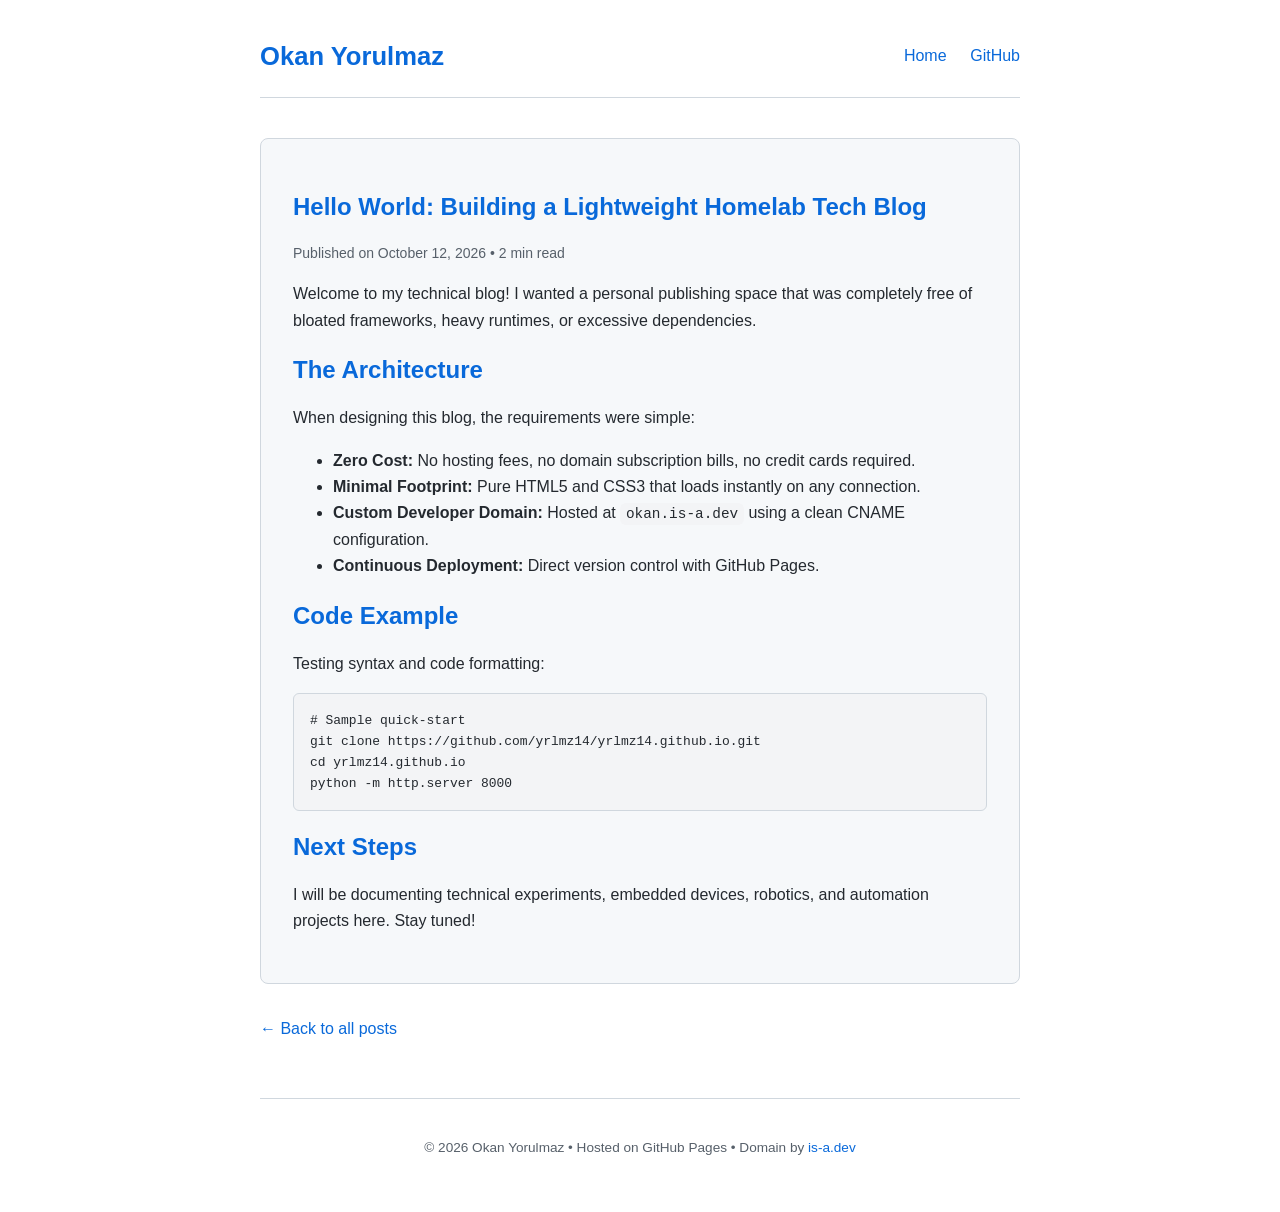
==== posts/hello-world.html @ 9f78048e "Initial commit: launch tech blog with hello-world post and CNAME" ====
<!DOCTYPE html>
<html lang="en">
<head>
  <meta charset="utf-8">
  <meta name="viewport" content="width=device-width, initial-scale=1">
  <title>Hello World: Building a Lightweight Homelab Tech Blog | Okan Yorulmaz</title>
  <link rel="stylesheet" href="/style.css">
</head>
<body>
  <header>
    <h1><a href="/">Okan Yorulmaz</a></h1>
    <nav>
      <a href="/">Home</a>
      <a href="https://github.com/yrlmz14" target="_blank" rel="noopener">GitHub</a>
    </nav>
  </header>

  <main>
    <article>
      <h1>Hello World: Building a Lightweight Homelab Tech Blog</h1>
      <div class="post-meta">Published on October 12, 2026 • 2 min read</div>

      <p>Welcome to my technical blog! I wanted a personal publishing space that was completely free of bloated frameworks, heavy runtimes, or excessive dependencies.</p>

      <h2>The Architecture</h2>
      <p>When designing this blog, the requirements were simple:</p>
      <ul>
        <li><strong>Zero Cost:</strong> No hosting fees, no domain subscription bills, no credit cards required.</li>
        <li><strong>Minimal Footprint:</strong> Pure HTML5 and CSS3 that loads instantly on any connection.</li>
        <li><strong>Custom Developer Domain:</strong> Hosted at <code>okan.is-a.dev</code> using a clean CNAME configuration.</li>
        <li><strong>Continuous Deployment:</strong> Direct version control with GitHub Pages.</li>
      </ul>

      <h2>Code Example</h2>
      <p>Testing syntax and code formatting:</p>
      <pre><code># Sample quick-start
git clone https://github.com/yrlmz14/yrlmz14.github.io.git
cd yrlmz14.github.io
python -m http.server 8000</code></pre>

      <h2>Next Steps</h2>
      <p>I will be documenting technical experiments, embedded devices, robotics, and automation projects here. Stay tuned!</p>
    </article>

    <p><a href="/">← Back to all posts</a></p>
  </main>

  <footer>
    <p>© 2026 Okan Yorulmaz • Hosted on GitHub Pages • Domain by <a href="https://is-a.dev" target="_blank" rel="noopener">is-a.dev</a></p>
  </footer>
</body>
</html>
---- style.css ----
:root {
  --bg: #0d1117;
  --card-bg: #161b22;
  --text: #c9d1d9;
  --heading: #f0f6fc;
  --link: #58a6ff;
  --border: #30363d;
  --code-bg: #1f242c;
  --meta: #8b949e;
  --tag-bg: #21262d;
}

@media (prefers-color-scheme: light) {
  :root {
    --bg: #ffffff;
    --card-bg: #f6f8fa;
    --text: #24292f;
    --heading: #0969da;
    --link: #0969da;
    --border: #d0d7de;
    --code-bg: #f3f4f6;
    --meta: #57606a;
    --tag-bg: #eaeef2;
  }
}

* {
  box-sizing: border-box;
}

body {
  font-family: -apple-system, BlinkMacSystemFont, "Segoe UI", Roboto, Helvetica, Arial, sans-serif;
  line-height: 1.65;
  max-width: 800px;
  margin: 0 auto;
  padding: 2.5rem 1.25rem;
  background: var(--bg);
  color: var(--text);
  -webkit-font-smoothing: antialiased;
}

header {
  border-bottom: 1px solid var(--border);
  padding-bottom: 1.5rem;
  margin-bottom: 2.5rem;
  display: flex;
  justify-content: space-between;
  align-items: center;
}

header h1 {
  margin: 0;
  font-size: 1.6rem;
}

header h1 a {
  color: var(--heading);
  text-decoration: none;
  font-weight: 700;
}

nav a {
  color: var(--link);
  text-decoration: none;
  margin-left: 1.2rem;
  font-weight: 500;
  transition: opacity 0.2s;
}

nav a:hover {
  text-decoration: underline;
}

h1, h2, h3 {
  color: var(--heading);
  line-height: 1.3;
}

a {
  color: var(--link);
  text-decoration: none;
}

a:hover {
  text-decoration: underline;
}

.intro {
  margin-bottom: 2.5rem;
}

.intro p {
  font-size: 1.1rem;
  color: var(--text);
}

.post-card {
  background: var(--card-bg);
  border: 1px solid var(--border);
  border-radius: 8px;
  padding: 1.75rem;
  margin-bottom: 1.5rem;
  transition: transform 0.15s ease, border-color 0.15s ease;
}

.post-card:hover {
  transform: translateY(-2px);
  border-color: var(--link);
}

.post-card h2 {
  margin-top: 0;
  margin-bottom: 0.5rem;
  font-size: 1.35rem;
}

.post-card h2 a {
  color: var(--heading);
}

.post-meta {
  color: var(--meta);
  font-size: 0.875rem;
  margin-bottom: 0.75rem;
}

.tag {
  display: inline-block;
  background: var(--tag-bg);
  border: 1px solid var(--border);
  color: var(--meta);
  padding: 0.15rem 0.5rem;
  border-radius: 4px;
  font-size: 0.75rem;
  margin-right: 0.35rem;
}

article {
  background: var(--card-bg);
  border: 1px solid var(--border);
  border-radius: 8px;
  padding: 2rem;
  margin-bottom: 2rem;
}

pre, code {
  background: var(--code-bg);
  border-radius: 6px;
  font-family: ui-monospace, SFMono-Regular, Menlo, Monaco, Consolas, monospace;
  font-size: 0.9em;
}

code {
  padding: 0.2em 0.4em;
}

pre code {
  padding: 0;
}

pre {
  padding: 1rem;
  overflow-x: auto;
  border: 1px solid var(--border);
  line-height: 1.45;
}

footer {
  border-top: 1px solid var(--border);
  padding-top: 1.5rem;
  color: var(--meta);
  font-size: 0.85rem;
  text-align: center;
  margin-top: 3.5rem;
}
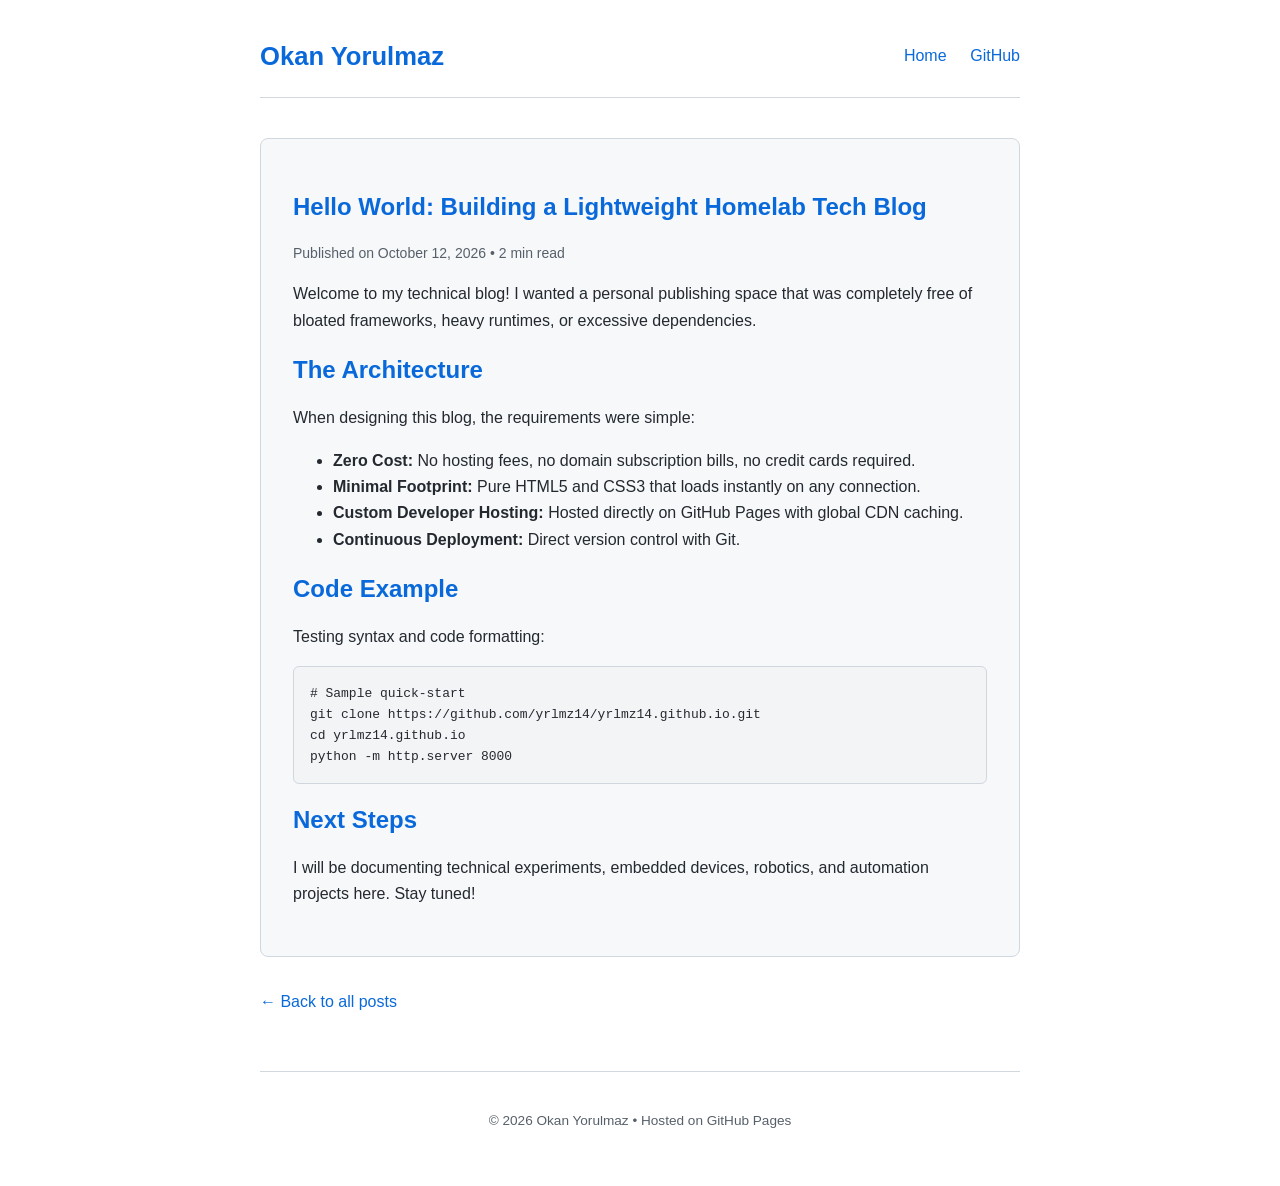
==== commit 5d98cb81: "Enhance SEO: add robots.txt, sitemap.xml, Schema.org JSON-LD structured data and OpenGraph tags" ====
--- a/posts/hello-world.html
+++ b/posts/hello-world.html
@@ -4,6 +4,35 @@
   <meta charset="utf-8">
   <meta name="viewport" content="width=device-width, initial-scale=1">
   <title>Hello World: Building a Lightweight Homelab Tech Blog | Okan Yorulmaz</title>
+  
+  <!-- Search Engine SEO Meta -->
+  <meta name="description" content="A guide to building a minimal, zero-cost, high-performance static tech blog using pure HTML, GitHub Pages, and homelab workflows.">
+  <meta name="author" content="Okan Yorulmaz">
+  <meta name="robots" content="index, follow">
+  <link rel="canonical" href="https://yrlmz14.github.io/posts/hello-world.html">
+
+  <!-- Open Graph -->
+  <meta property="og:title" content="Hello World: Building a Lightweight Homelab Tech Blog">
+  <meta property="og:description" content="A guide to building a minimal, zero-cost, high-performance static tech blog.">
+  <meta property="og:type" content="article">
+  <meta property="og:url" content="https://yrlmz14.github.io/posts/hello-world.html">
+
+  <!-- Google Structured Data (Article) -->
+  <script type="application/ld+json">
+  {
+    "@context": "https://schema.org",
+    "@type": "BlogPosting",
+    "headline": "Hello World: Building a Lightweight Homelab Tech Blog",
+    "author": {
+      "@type": "Person",
+      "name": "Okan Yorulmaz",
+      "url": "https://github.com/yrlmz14"
+    },
+    "datePublished": "2026-10-12",
+    "description": "Architecting an ultra-resource-efficient tech blog stack."
+  }
+  </script>
+
   <link rel="stylesheet" href="/style.css">
 </head>
 <body>
@@ -27,8 +56,8 @@
       <ul>
         <li><strong>Zero Cost:</strong> No hosting fees, no domain subscription bills, no credit cards required.</li>
         <li><strong>Minimal Footprint:</strong> Pure HTML5 and CSS3 that loads instantly on any connection.</li>
-        <li><strong>Custom Developer Domain:</strong> Hosted at <code>okan.is-a.dev</code> using a clean CNAME configuration.</li>
-        <li><strong>Continuous Deployment:</strong> Direct version control with GitHub Pages.</li>
+        <li><strong>Custom Developer Hosting:</strong> Hosted directly on GitHub Pages with global CDN caching.</li>
+        <li><strong>Continuous Deployment:</strong> Direct version control with Git.</li>
       </ul>
 
       <h2>Code Example</h2>
@@ -46,7 +75,7 @@
   </main>
 
   <footer>
-    <p>© 2026 Okan Yorulmaz • Hosted on GitHub Pages • Domain by <a href="https://is-a.dev" target="_blank" rel="noopener">is-a.dev</a></p>
+    <p>© 2026 Okan Yorulmaz • Hosted on GitHub Pages</p>
   </footer>
 </body>
 </html>
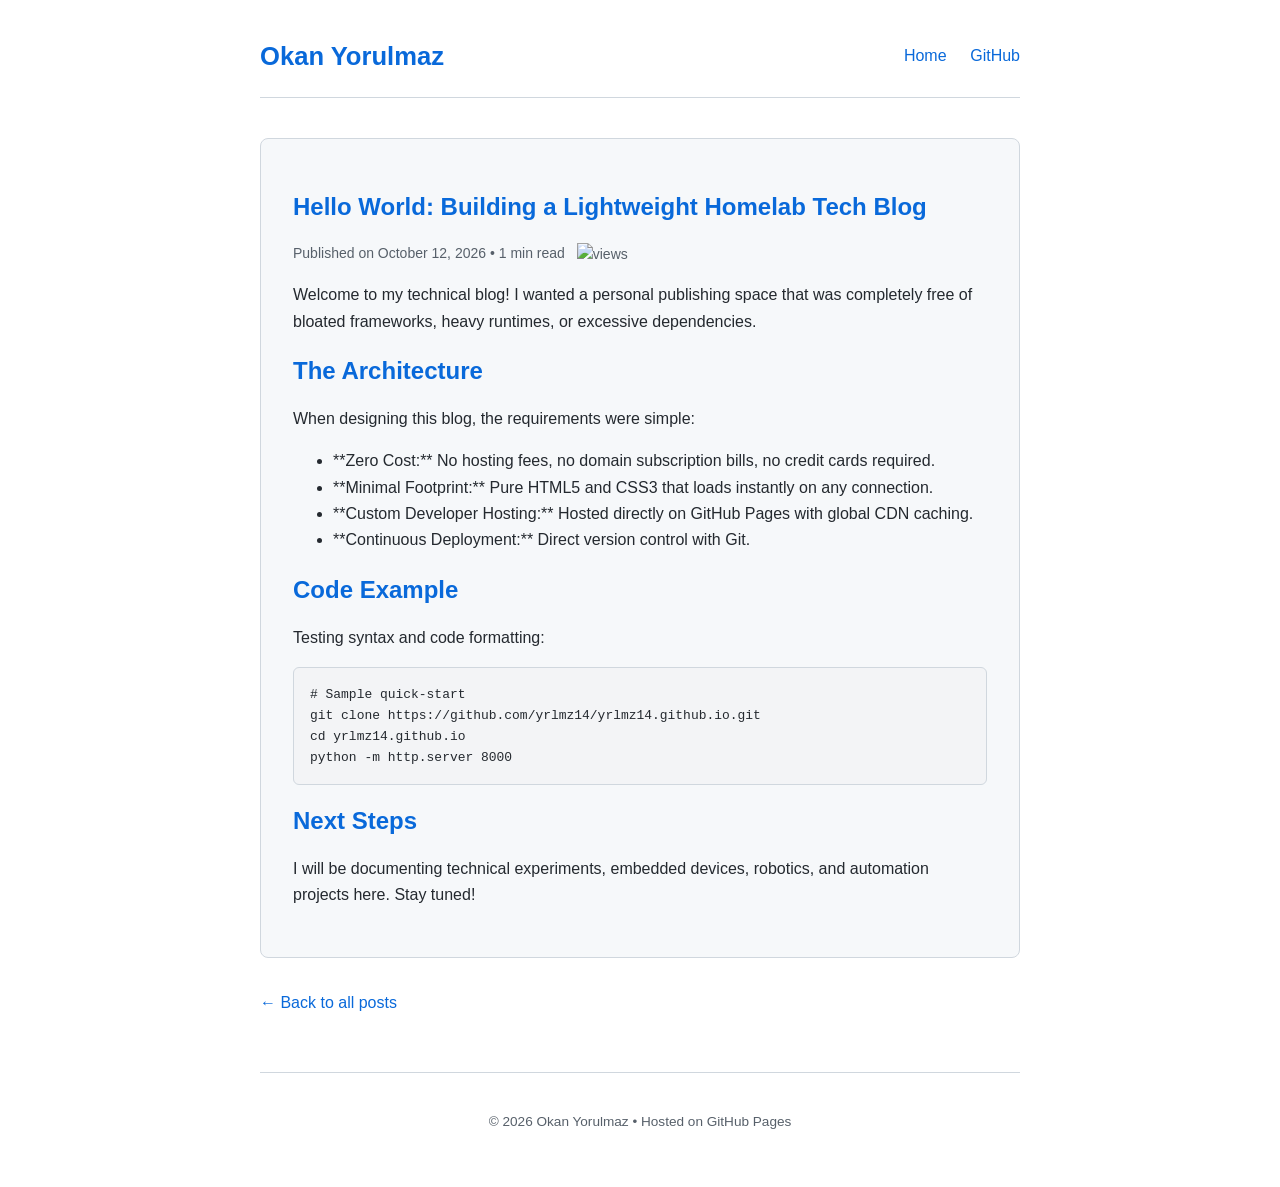
==== commit 732d09d1: "Add hits.sh live view counters and automated publish.py Markdown generator" ====
--- a/posts/hello-world.html
+++ b/posts/hello-world.html
@@ -5,19 +5,16 @@
   <meta name="viewport" content="width=device-width, initial-scale=1">
   <title>Hello World: Building a Lightweight Homelab Tech Blog | Okan Yorulmaz</title>
   
-  <!-- Search Engine SEO Meta -->
-  <meta name="description" content="A guide to building a minimal, zero-cost, high-performance static tech blog using pure HTML, GitHub Pages, and homelab workflows.">
+  <meta name="description" content="Architecting an ultra-resource-efficient tech blog stack, exploring static hosting, custom domains, and low-footprint dev workflows.">
   <meta name="author" content="Okan Yorulmaz">
   <meta name="robots" content="index, follow">
   <link rel="canonical" href="https://yrlmz14.github.io/posts/hello-world.html">
 
-  <!-- Open Graph -->
   <meta property="og:title" content="Hello World: Building a Lightweight Homelab Tech Blog">
-  <meta property="og:description" content="A guide to building a minimal, zero-cost, high-performance static tech blog.">
+  <meta property="og:description" content="Architecting an ultra-resource-efficient tech blog stack, exploring static hosting, custom domains, and low-footprint dev workflows.">
   <meta property="og:type" content="article">
   <meta property="og:url" content="https://yrlmz14.github.io/posts/hello-world.html">
 
-  <!-- Google Structured Data (Article) -->
   <script type="application/ld+json">
   {
     "@context": "https://schema.org",
@@ -29,7 +26,7 @@
       "url": "https://github.com/yrlmz14"
     },
     "datePublished": "2026-10-12",
-    "description": "Architecting an ultra-resource-efficient tech blog stack."
+    "description": "Architecting an ultra-resource-efficient tech blog stack, exploring static hosting, custom domains, and low-footprint dev workflows."
   }
   </script>
 
@@ -47,26 +44,28 @@
   <main>
     <article>
       <h1>Hello World: Building a Lightweight Homelab Tech Blog</h1>
-      <div class="post-meta">Published on October 12, 2026 • 2 min read</div>
+      <div class="post-meta">
+        Published on October 12, 2026 • 1 min read
+        <span style="margin-left: 8px;">
+          <img src="https://hits.sh/yrlmz14.github.io/posts/hello-world.html.svg?style=flat-square&label=views&color=58a6ff" alt="views" style="vertical-align: middle; height: 16px;">
+        </span>
+      </div>
 
       <p>Welcome to my technical blog! I wanted a personal publishing space that was completely free of bloated frameworks, heavy runtimes, or excessive dependencies.</p>
-
       <h2>The Architecture</h2>
       <p>When designing this blog, the requirements were simple:</p>
       <ul>
-        <li><strong>Zero Cost:</strong> No hosting fees, no domain subscription bills, no credit cards required.</li>
-        <li><strong>Minimal Footprint:</strong> Pure HTML5 and CSS3 that loads instantly on any connection.</li>
-        <li><strong>Custom Developer Hosting:</strong> Hosted directly on GitHub Pages with global CDN caching.</li>
-        <li><strong>Continuous Deployment:</strong> Direct version control with Git.</li>
+      <li>**Zero Cost:** No hosting fees, no domain subscription bills, no credit cards required.</li>
+      <li>**Minimal Footprint:** Pure HTML5 and CSS3 that loads instantly on any connection.</li>
+      <li>**Custom Developer Hosting:** Hosted directly on GitHub Pages with global CDN caching.</li>
+      <li>**Continuous Deployment:** Direct version control with Git.</li>
       </ul>
-
       <h2>Code Example</h2>
       <p>Testing syntax and code formatting:</p>
       <pre><code># Sample quick-start
 git clone https://github.com/yrlmz14/yrlmz14.github.io.git
 cd yrlmz14.github.io
 python -m http.server 8000</code></pre>
-
       <h2>Next Steps</h2>
       <p>I will be documenting technical experiments, embedded devices, robotics, and automation projects here. Stay tuned!</p>
     </article>
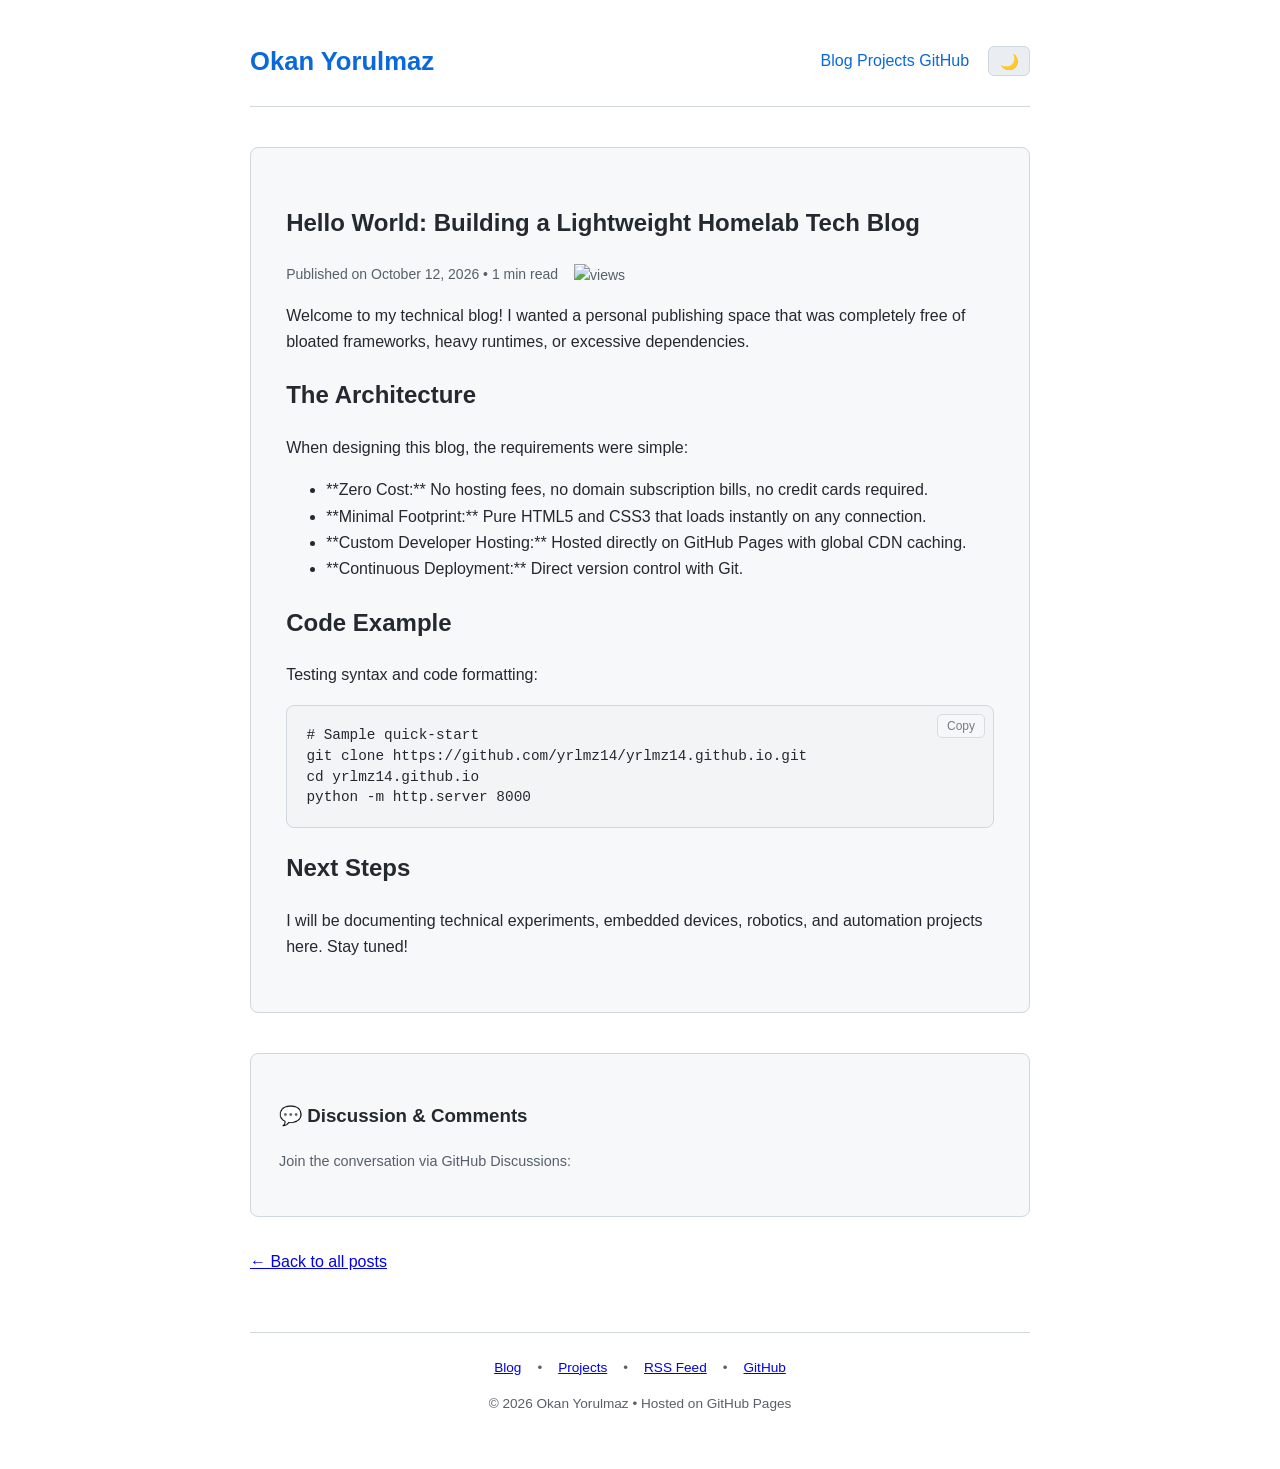
==== commit 5d00a9f5: "Add full feature suite: dark/light toggle, live search, 1-click copy code, reading progress bar, pro" ====
--- a/posts/hello-world.html
+++ b/posts/hello-world.html
@@ -31,14 +31,21 @@
   </script>
 
   <link rel="stylesheet" href="/style.css">
+  <script src="/main.js" defer></script>
 </head>
 <body>
+  <div id="reading-progress"></div>
+
   <header>
     <h1><a href="/">Okan Yorulmaz</a></h1>
-    <nav>
-      <a href="/">Home</a>
-      <a href="https://github.com/yrlmz14" target="_blank" rel="noopener">GitHub</a>
-    </nav>
+    <div class="nav-container">
+      <nav>
+        <a href="/">Blog</a>
+        <a href="/projects.html">Projects</a>
+        <a href="https://github.com/yrlmz14" target="_blank" rel="noopener">GitHub</a>
+      </nav>
+      <button id="theme-toggle" class="theme-toggle" aria-label="Toggle theme">☀️</button>
+    </div>
   </header>
 
   <main>
@@ -70,10 +77,36 @@
       <p>I will be documenting technical experiments, embedded devices, robotics, and automation projects here. Stay tuned!</p>
     </article>
 
-    <p><a href="/">← Back to all posts</a></p>
+    <div class="comments-section">
+      <h3>💬 Discussion & Comments</h3>
+      <p style="color: var(--meta); font-size: 0.9rem;">Join the conversation via GitHub Discussions:</p>
+      <script src="https://giscus.app/client.js"
+        data-repo="yrlmz14/yrlmz14.github.io"
+        data-repo-id=""
+        data-category="Announcements"
+        data-category-id=""
+        data-mapping="pathname"
+        data-strict="0"
+        data-reactions-enabled="1"
+        data-emit-metadata="0"
+        data-input-position="bottom"
+        data-theme="preferred_color_scheme"
+        data-lang="en"
+        crossorigin="anonymous"
+        async>
+      </script>
+    </div>
+
+    <p style="margin-top: 2rem;"><a href="/">← Back to all posts</a></p>
   </main>
 
   <footer>
+    <div class="footer-links">
+      <a href="/">Blog</a> •
+      <a href="/projects.html">Projects</a> •
+      <a href="/rss.xml">RSS Feed</a> •
+      <a href="https://github.com/yrlmz14" target="_blank" rel="noopener">GitHub</a>
+    </div>
     <p>© 2026 Okan Yorulmaz • Hosted on GitHub Pages</p>
   </footer>
 </body>
--- a/style.css
+++ b/style.css
@@ -8,20 +8,36 @@
   --code-bg: #1f242c;
   --meta: #8b949e;
   --tag-bg: #21262d;
-}
-
-@media (prefers-color-scheme: light) {
-  :root {
-    --bg: #ffffff;
-    --card-bg: #f6f8fa;
-    --text: #24292f;
-    --heading: #0969da;
-    --link: #0969da;
-    --border: #d0d7de;
-    --code-bg: #f3f4f6;
-    --meta: #57606a;
-    --tag-bg: #eaeef2;
-  }
+  --btn-bg: #21262d;
+  --progress-bar: #58a6ff;
+}
+
+[data-theme="light"] {
+  --bg: #ffffff;
+  --card-bg: #f6f8fa;
+  --text: #24292f;
+  --heading: #0969da;
+  --link: #0969da;
+  --border: #d0d7de;
+  --code-bg: #f3f4f6;
+  --meta: #57606a;
+  --tag-bg: #eaeef2;
+  --btn-bg: #eaeef2;
+  --progress-bar: #0969da;
+}
+
+[data-theme="dark"] {
+  --bg: #0d1117;
+  --card-bg: #161b22;
+  --text: #c9d1d9;
+  --heading: #f0f6fc;
+  --link: #58a6ff;
+  --border: #30363d;
+  --code-bg: #1f242c;
+  --meta: #8b949e;
+  --tag-bg: #21262d;
+  --btn-bg: #21262d;
+  --progress-bar: #58a6ff;
 }
 
 * {
@@ -31,12 +47,24 @@
 body {
   font-family: -apple-system, BlinkMacSystemFont, "Segoe UI", Roboto, Helvetica, Arial, sans-serif;
   line-height: 1.65;
-  max-width: 800px;
+  max-width: 820px;
   margin: 0 auto;
   padding: 2.5rem 1.25rem;
   background: var(--bg);
   color: var(--text);
   -webkit-font-smoothing: antialiased;
+  transition: background-color 0.2s ease, color 0.2s ease;
+}
+
+#reading-progress {
+  position: fixed;
+  top: 0;
+  left: 0;
+  height: 3px;
+  width: 0%;
+  background: var(--progress-bar);
+  z-index: 9999;
+  transition: width 0.1s ease;
 }
 
 header {
@@ -46,6 +74,8 @@
   display: flex;
   justify-content: space-between;
   align-items: center;
+  flex-wrap: wrap;
+  gap: 1rem;
 }
 
 header h1 {
@@ -59,42 +89,62 @@
   font-weight: 700;
 }
 
+.nav-container {
+  display: flex;
+  align-items: center;
+  gap: 1.2rem;
+}
+
 nav a {
   color: var(--link);
   text-decoration: none;
-  margin-left: 1.2rem;
   font-weight: 500;
-  transition: opacity 0.2s;
 }
 
 nav a:hover {
   text-decoration: underline;
 }
 
-h1, h2, h3 {
-  color: var(--heading);
-  line-height: 1.3;
-}
-
-a {
-  color: var(--link);
-  text-decoration: none;
-}
-
-a:hover {
-  text-decoration: underline;
-}
-
-.intro {
-  margin-bottom: 2.5rem;
-}
-
-.intro p {
-  font-size: 1.1rem;
+.theme-toggle {
+  background: var(--btn-bg);
+  border: 1px solid var(--border);
   color: var(--text);
-}
-
-.post-card {
+  cursor: pointer;
+  padding: 0.4rem 0.65rem;
+  border-radius: 6px;
+  font-size: 0.95rem;
+  line-height: 1;
+  display: inline-flex;
+  align-items: center;
+  justify-content: center;
+  transition: border-color 0.2s;
+}
+
+.theme-toggle:hover {
+  border-color: var(--link);
+}
+
+.search-box {
+  margin-bottom: 2rem;
+}
+
+.search-input {
+  width: 100%;
+  padding: 0.75rem 1rem;
+  font-size: 1rem;
+  background: var(--card-bg);
+  border: 1px solid var(--border);
+  border-radius: 8px;
+  color: var(--text);
+  outline: none;
+  transition: border-color 0.2s;
+}
+
+.search-input:focus {
+  border-color: var(--link);
+}
+
+.post-card, .project-card {
   background: var(--card-bg);
   border: 1px solid var(--border);
   border-radius: 8px;
@@ -103,18 +153,18 @@
   transition: transform 0.15s ease, border-color 0.15s ease;
 }
 
-.post-card:hover {
+.post-card:hover, .project-card:hover {
   transform: translateY(-2px);
   border-color: var(--link);
 }
 
-.post-card h2 {
+.post-card h2, .project-card h2 {
   margin-top: 0;
   margin-bottom: 0.5rem;
   font-size: 1.35rem;
 }
 
-.post-card h2 a {
+.post-card h2 a, .project-card h2 a {
   color: var(--heading);
 }
 
@@ -122,6 +172,10 @@
   color: var(--meta);
   font-size: 0.875rem;
   margin-bottom: 0.75rem;
+  display: flex;
+  align-items: center;
+  flex-wrap: wrap;
+  gap: 0.5rem;
 }
 
 .tag {
@@ -139,30 +193,67 @@
   background: var(--card-bg);
   border: 1px solid var(--border);
   border-radius: 8px;
-  padding: 2rem;
+  padding: 2.2rem;
   margin-bottom: 2rem;
 }
 
-pre, code {
+pre {
+  position: relative;
   background: var(--code-bg);
-  border-radius: 6px;
+  padding: 1.2rem;
+  border-radius: 8px;
+  overflow-x: auto;
+  border: 1px solid var(--border);
+  line-height: 1.45;
+}
+
+pre code {
   font-family: ui-monospace, SFMono-Regular, Menlo, Monaco, Consolas, monospace;
   font-size: 0.9em;
+  background: none;
+  padding: 0;
 }
 
 code {
+  font-family: ui-monospace, SFMono-Regular, Menlo, Monaco, Consolas, monospace;
+  background: var(--code-bg);
   padding: 0.2em 0.4em;
-}
-
-pre code {
-  padding: 0;
-}
-
-pre {
-  padding: 1rem;
-  overflow-x: auto;
-  border: 1px solid var(--border);
-  line-height: 1.45;
+  border-radius: 4px;
+  font-size: 0.9em;
+}
+
+.copy-btn {
+  position: absolute;
+  top: 8px;
+  right: 8px;
+  background: var(--card-bg);
+  border: 1px solid var(--border);
+  color: var(--meta);
+  border-radius: 5px;
+  font-size: 0.75rem;
+  padding: 0.25rem 0.55rem;
+  cursor: pointer;
+  transition: all 0.2s;
+  opacity: 0.8;
+}
+
+.copy-btn:hover {
+  opacity: 1;
+  color: var(--heading);
+  border-color: var(--link);
+}
+
+.copy-btn.copied {
+  color: #3fb950;
+  border-color: #3fb950;
+}
+
+.comments-section {
+  background: var(--card-bg);
+  border: 1px solid var(--border);
+  border-radius: 8px;
+  padding: 1.75rem;
+  margin-top: 2.5rem;
 }
 
 footer {
@@ -173,3 +264,10 @@
   text-align: center;
   margin-top: 3.5rem;
 }
+
+.footer-links {
+  display: flex;
+  justify-content: center;
+  gap: 1rem;
+  margin-bottom: 0.75rem;
+}
